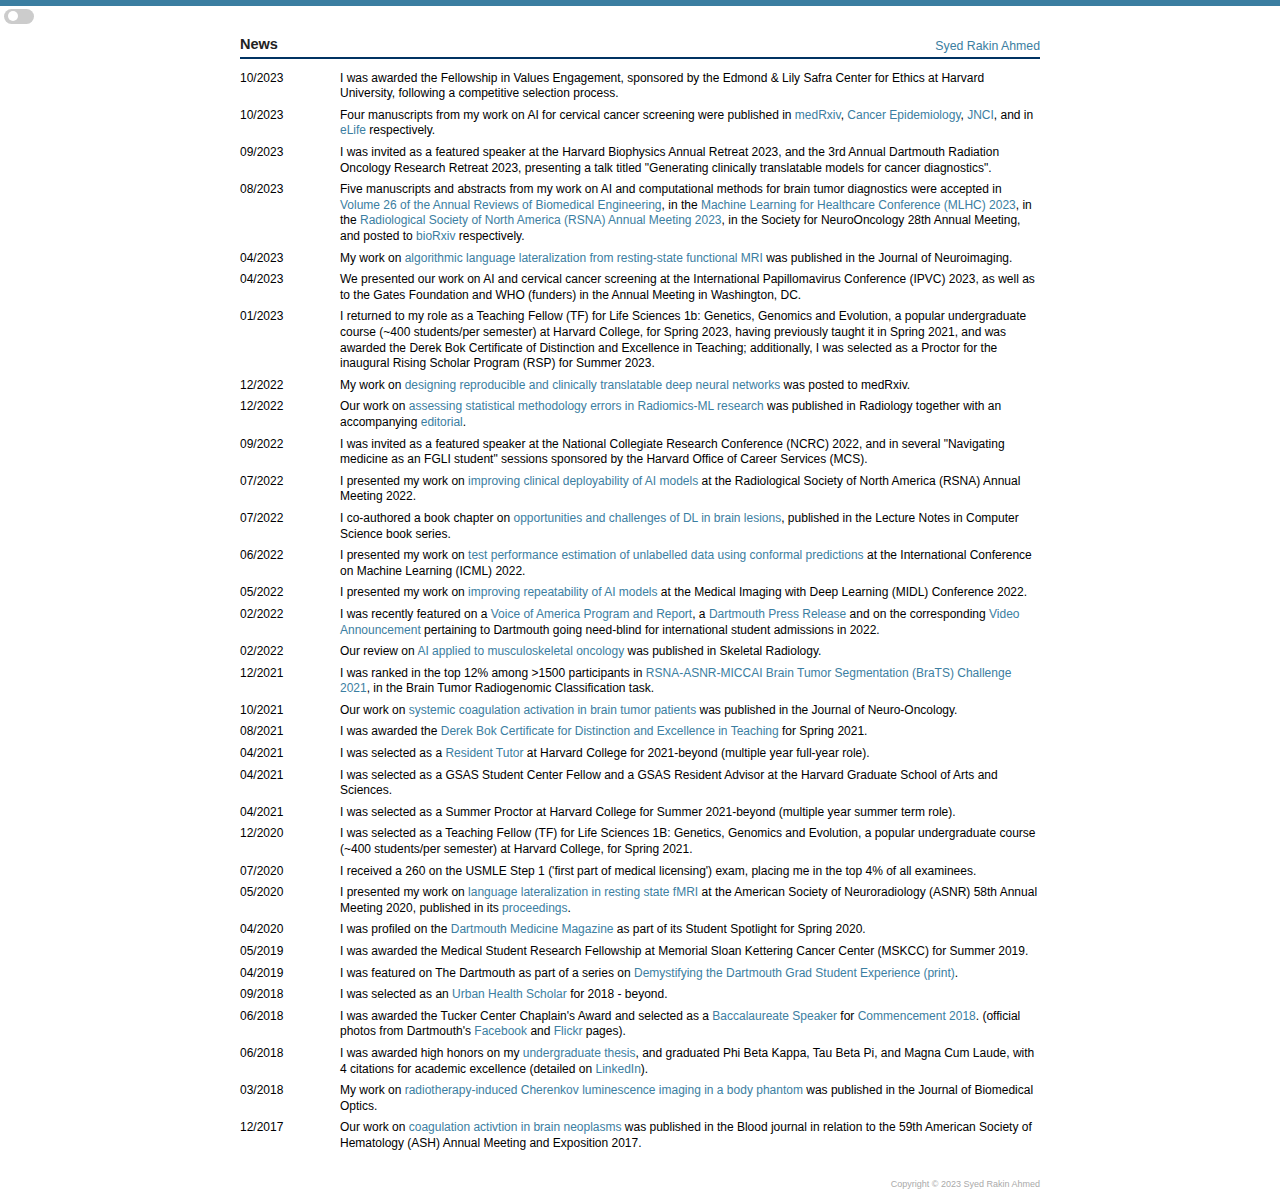
==== docs/news.html @ 11135e50 "10-26-2023 update" ====
<!DOCTYPE html>
<html lang="en">
<head>
    <title>Syed Rakin Ahmed</title>
    <meta charset="UTF-8">
    <meta name="description" content="Syed Rakin Ahmed's academic website. Topics of interest include AI robustness, AI clinical translation, AI in oncology, Cancer Genomics and Radiogenomics, Genome Editing, Biomedical Imaging.">
    <meta name="author" content="Syed Rakin Ahmed">
    <meta name="viewport" content="width=device-width, initial-scale=1.0">
    <link rel="stylesheet" type="text/css" href="reset.css">
    <link rel="stylesheet" type="text/css" href="main.css">
    <link rel="stylesheet" type="text/css" href="light.css" id="theme-link">
    <link rel="shortcut icon" type="image/png" href="./images/favicon.png" />
    <script src="scroller.js"></script> 
    <script data-goatcounter="https://rknahmed0.goatcounter.com/count" async src="//gc.zgo.at/count.js"></script>
</head>

<body>
<header><div id="scroller"></div>
<label class="switch-mode">
    <input type="checkbox" id="mode">
    <span class="slider round"></span>
</label>
<script src="mode.js"></script>
</header>
<div class="content">
<div class="section">
<h1>News <small style="font-weight: 300; float: right; padding-top: 0.23em"><a href="./index.html">Syed Rakin Ahmed</a></small></h1>
<div class="hbar"></div>
<div id="news">
<div class="news-item">
<div class="news-left">10/2023</div>
<div class="news-right">I was awarded the Fellowship in Values Engagement, sponsored by the Edmond & Lily Safra Center for Ethics at Harvard University, following a competitive selection process.</div>
</div>
<div class="news-item">
<div class="news-left">10/2023</div>
<div class="news-right">Four manuscripts from my work on AI for cervical cancer screening were published in <a href="https://doi.org/10.1101/2023.09.26.23295263">medRxiv</a>, <a href="https://doi.org/10.1016/j.canep.2023.102369">Cancer Epidemiology</a>, <a href="https://doi.org/10.1093/jnci/djad202">JNCI</a>, and in <a href="https://doi.org/10.1101/2023.08.30.23294826">eLife</a> respectively.</div>
</div>
<div class="news-item">
<div class="news-left">09/2023</div>
<div class="news-right">I was invited as a featured speaker at the Harvard Biophysics Annual Retreat 2023, and the 3rd Annual Dartmouth Radiation Oncology Research Retreat 2023, presenting a talk titled "Generating clinically translatable models for cancer diagnostics".</div>
</div>
<div class="news-item">
<div class="news-left">08/2023</div>
<div class="news-right">Five manuscripts and abstracts from my work on AI and computational methods for brain tumor diagnostics were accepted in <a href="https://doi.org/10.48550/arXiv.2308.14925">Volume 26 of the Annual Reviews of Biomedical Engineering</a>, in the <a href="https://www.mlforhc.org/2023-accepted-papers#:~:text=Imaging%0AJay%20Patel%2C-,Syed%20Rakin%20Ahmed,-%2C%20Ken%20Chang%2C%20Praveer">Machine Learning for Healthcare Conference (MLHC) 2023</a>, in the <a href="https://www.abstractsonline.com/notify/NotifySummary.asp?Action=Iconfirmmyparticipationformyassignedpresentationdateandtime.&MKey=93970717-0e8b-4356-b8e4-056bd6922424&CKey=%7b155038BF-3939-4B1F-B755-C84A94A65898%7d&NKey=4D68C4D2-A36E-4C86-BF42-7343DABEC12D&strFrom=NotifyIntoPost">Radiological Society of North America (RSNA) Annual Meeting 2023</a>, in the Society for NeuroOncology 28th Annual Meeting, and posted to <a href="https://doi.org/10.1101/2023.08.25.554868">bioRxiv</a> respectively.</div>
</div>
<div class="news-item">
<div class="news-left">04/2023</div>
<div class="news-right">My work on <a href="https://doi.org/10.1111/jon.13105">algorithmic language lateralization from resting-state functional MRI</a> was published in the Journal of Neuroimaging.</div>
</div>
<div class="news-item">
<div class="news-left">04/2023</div>
<div class="news-right">We presented our work on AI and cervical cancer screening at the International Papillomavirus Conference (IPVC) 2023, as well as to the Gates Foundation and WHO (funders) in the Annual Meeting in Washington, DC.</div>
</div>
<div class="news-item">
<div class="news-left">01/2023</div>
<div class="news-right">I returned to my role as a Teaching Fellow (TF) for Life Sciences 1b: Genetics, Genomics and Evolution, a popular undergraduate course (~400 students/per semester) at Harvard College, for Spring 2023, having previously taught it in Spring 2021, and was awarded the Derek Bok Certificate of Distinction and Excellence in Teaching; additionally, I was selected as a Proctor for the inaugural Rising Scholar Program (RSP) for Summer 2023.</div>
</div>
<div class="news-item">
<div class="news-left">12/2022</div>
<div class="news-right">My work on <a href="https://doi.org/10.1101/2022.12.17.22282984">designing reproducible and clinically translatable deep neural networks</a> was posted to medRxiv.</div>
</div>
<div class="news-item">
<div class="news-left">12/2022</div>
<div class="news-right">Our work on <a href="https://doi.org/10.1148/radiol.220715">assessing statistical methodology errors in Radiomics-ML research</a> was published in Radiology together with an accompanying <a href="https://doi.org/10.1148/radiol.223007">editorial</a>.</div>
</div>
<div class="news-item">
<div class="news-left">09/2022</div>
<div class="news-right">I was invited as a featured speaker at the National Collegiate Research Conference (NCRC) 2022, and in several "Navigating medicine as an FGLI student" sessions sponsored by the Harvard Office of Career Services (MCS).</div>
</div>
<div class="news-item">
<div class="news-left">07/2022</div>
<div class="news-right">I presented my work on <a href="https://www.rsna.org/-/media/Files/RSNA/Annual-meeting/Future-and-past-meetings/RSNA2022_Meeting_Program.ashx">improving clinical deployability of AI models</a> at the Radiological Society of North America (RSNA) Annual Meeting 2022.</div>
</div>
<div class="news-item">
<div class="news-left">07/2022</div>
<div class="news-right">I co-authored a book chapter on <a href="https://link.springer.com/chapter/10.1007/978-3-031-08999-2_2">opportunities and challenges of DL in brain lesions</a>, published in the Lecture Notes in Computer Science book series.</div>
</div>
<div class="news-item">
<div class="news-left">06/2022</div>
<div class="news-right">I presented my work on <a href="https://arxiv.org/abs/2207.05796">test performance estimation of unlabelled data using conformal predictions </a> at the International Conference on Machine Learning (ICML) 2022.</div>
</div>
<div class="news-item">
<div class="news-left">05/2022</div>
<div class="news-right">I presented my work on <a href="https://2022.midl.io/papers/f_s_6">improving repeatability of AI models</a> at the Medical Imaging with Deep Learning (MIDL) Conference 2022.</div>
</div>
<div class="news-item">
<div class="news-left">02/2022</div>
<div class="news-right">I was recently featured on a <a href="https://learningenglish.voanews.com/a/dartmouth-to-admit-international-students-without-considering-ability-to-pay-/6405108.html">Voice of America Program and Report</a>, a <a href="https://home.dartmouth.edu/news/2022/01/dartmouth-adopts-need-blind-international-admissions">Dartmouth Press Release</a> and on the corresponding <a href="https://youtu.be/VLV_LlrPOuI?t=290">Video Announcement</a> pertaining to Dartmouth going need-blind for international student admissions in 2022.</div>
</div>
<div class="news-item">
<div class="news-left">02/2022</div>
<div class="news-right">Our review on <a href="https://doi.org/10.1007/s00256-021-03820-w">AI applied to musculoskeletal oncology</a> was published in Skeletal Radiology.</div>
</div>
<div class="news-item">
<div class="news-left">12/2021</div>
<div class="news-right">I was ranked in the top 12% among >1500 participants in <a href="https://www.kaggle.com/competitions/rsna-miccai-brain-tumor-radiogenomic-classification/overview">RSNA-ASNR-MICCAI Brain Tumor Segmentation (BraTS) Challenge 2021</a>, in the Brain Tumor Radiogenomic Classification task.</div>
</div>
<div class="news-item">
<div class="news-left">10/2021</div>
<div class="news-right">Our work on <a href="https://doi.org/10.1007/s11060-021-03865-w">systemic coagulation activation in brain tumor patients</a> was published in the Journal of Neuro-Oncology.</div>
</div>
<div class="news-item">
<div class="news-left">08/2021</div>
<div class="news-right">I was awarded the <a href="https://drive.google.com/file/d/1gwwBk4yJChRx5wZemF8l9PxQpntHdXCn/view?usp=sharing">Derek Bok Certificate for Distinction and Excellence in Teaching</a> for Spring 2021.</div>
</div>
<div class="news-item">
<div class="news-left">04/2021</div>
<div class="news-right">I was selected as a <a href="https://cabot.harvard.edu/people/syed-rakin-ahmed">Resident Tutor</a> at Harvard College for 2021-beyond (multiple year full-year role).</div>
</div>
<div class="news-item">
<div class="news-left">04/2021</div>
<div class="news-right">I was selected as a GSAS Student Center Fellow and a GSAS Resident Advisor at the Harvard Graduate School of Arts and Sciences.</div>
</div>
<div class="news-item">
<div class="news-left">04/2021</div>
<div class="news-right">I was selected as a Summer Proctor at Harvard College for Summer 2021-beyond (multiple year summer term role).</div>
</div>
<div class="news-item">
<div class="news-left">12/2020</div>
<div class="news-right">I was selected as a Teaching Fellow (TF) for Life Sciences 1B: Genetics, Genomics and Evolution, a popular undergraduate course (~400 students/per semester) at Harvard College, for Spring 2021.</div>
</div>
<div class="news-item">
<div class="news-left">07/2020</div>
<div class="news-right">I received a 260 on the USMLE Step 1 ('first part of medical licensing') exam, placing me in the top 4% of all examinees.</div>
</div>
<div class="news-item">
<div class="news-left">05/2020</div>
<div class="news-right">I presented my work on <a href="https://doi.org/10.26226/morressier.5e5e70e235f8e2df5e55a492">language lateralization in resting state fMRI</a> at the American Society of Neuroradiology (ASNR) 58th Annual Meeting 2020, published in its <a href="https://www.asnr.org/wp-content/uploads/2021/07/ASNR20-Proceedings.pdf">proceedings</a>.</div>
</div>
<div class="news-item">
<div class="news-left">04/2020</div>
<div class="news-right">I was profiled on the <a href="https://dartmed.dartmouth.edu/spring20/html/profiles_student_spotlight_ahmed/">Dartmouth Medicine Magazine</a> as part of its Student Spotlight for Spring 2020.</div>
</div>
<div class="news-item">
<div class="news-left">05/2019</div>
<div class="news-right">I was awarded the Medical Student Research Fellowship at Memorial Sloan Kettering Cancer Center (MSKCC) for Summer 2019.</div>
</div>
<div class="news-item">
<div class="news-left">04/2019</div>
<div class="news-right">I was featured on <i>The Dartmouth</i> as part of a series on <a href="https://www.thedartmouth.com/article/2019/04/kim-demystifying-the-dartmouth-grad-student-experience">Demystifying the Dartmouth Grad Student Experience</a> <a href="https://issuu.com/thednewspaper/docs/the_dartmouth_04_24_2019/6">(print)</a>.</div>
</div>
<div class="news-item">
<div class="news-left">09/2018</div>
<div class="news-right">I was selected as an <a href="https://geiselmed.dartmouth.edu/dice/meet-the-uhs-scholars/#2022">Urban Health Scholar</a> for 2018 - beyond.</div>
</div>
<div class="news-item">
<div class="news-left">06/2018</div>
<div class="news-right">I was awarded the Tucker Center Chaplain's Award and selected as a <a href="https://youtu.be/3VV-LYKeQTQ?t=1387">Baccalaureate Speaker</a> for <a href="https://www.facebook.com/photo/?fbid=10156223691981125&set=a.10156223672516125">Commencement 2018</a>. (official photos from Dartmouth's <a href="https://www.facebook.com/media/set/?set=a.10156223672516125&type=3">Facebook</a> and <a href="https://www.flickr.com/photos/dartmouthflickr/27909081767/in/photostream/">Flickr</a> pages).</div>
</div>
<div class="news-item">
<div class="news-left">06/2018</div>
<div class="news-right">I was awarded high honors on my <a href="https://search.library.dartmouth.edu/permalink/01DCL_INST/16rgcn8/alma991028921209705706">undergraduate thesis</a>, and graduated Phi Beta Kappa, Tau Beta Pi, and Magna Cum Laude, with 4 citations for academic excellence (detailed on <a href="https://www.linkedin.com/in/syed-rakin-ahmed/">LinkedIn</a>).</div>
</div>
<div class="news-item">
<div class="news-left">03/2018</div>
<div class="news-right">My work on <a href="https://doi.org/10.1117/1.JBO.23.3.030504">radiotherapy-induced Cherenkov luminescence imaging in a body phantom</a> was published in the Journal of Biomedical Optics.</div>
</div>
<div class="news-item">
<div class="news-left">12/2017</div>
<div class="news-right">Our work on <a href="http://www.bloodjournal.org/content/130/Suppl_1/3704">coagulation activtion in brain neoplasms</a> was published in the Blood journal in relation to the 59th American Society of Hematology (ASH) Annual Meeting and Exposition 2017.</div>
</div>
</div>
</div>
</div>

<footer>
<p>Copyright &copy; 2023 Syed Rakin Ahmed</p>
</footer>
</body>
</html>
---- docs/main.css ----
@charset "UTF-8";

body {
    font: 14.5px/1.5 Helvetica, Arial, sans-serif;
    line-height: 1.3;
    min-height: 100vh;
    text-size-adjust: none;
    -webkit-text-size-adjust: none;
    -moz-text-size-adjust: none;
    -ms-text-size-adjust: none;
}

.content {
    min-height: calc(100vh - 4em);
    margin-left: auto;
    margin-right: auto;
    max-width: 800px;
    width: 90%;
}

header {
    margin-left: auto;
    margin-right: auto;
    position: sticky;
    top: 0;
    height: 0.4em;
}

#scroller {
    height: 0.4em;
    width: 0%;
    position: absolute;
    left: 0;
}

footer {
    margin-left: auto;
    margin-right: auto;
    max-width: 800px;
    width: 90%;
    font-size: xx-small;
    text-align: right;
    padding-top: 2em;
    padding-bottom: 1em;
    color: #AAAAAA;
}

footer a {
    color: #AAAAAA;
    font-weight: 700;
}

h1,
h2,
h3 {
    font-weight: 700;
    font-family: "Helvetica Neue", Helvetica, Arial, sans-serif;
    font-size: larger;
}

h1 {
    padding-top: 2em;
}

h3 {
    font-weight: 500;
    font-size: medium;
    display: inline-block;
    padding-top: 1em;
}

p {
    padding-top: 1em;
}

small {
    font-size: 85%;
}

a {
    text-decoration: none;
}

b {
    font-weight: 900;
}

.title h1 {
    font-weight:900;;
    font-size: xx-large;
    text-align: center;
    margin-bottom: 0.5em;
}

.subtitle h2 {
    font-weight:400;;
    font-size: large;
    text-align: center;
    margin-bottom: 1em;
}

.subtitle p {
    padding-top: 0.1em;
}

.hbar {
    margin-left: auto;
    margin-right: auto;
    border-bottom: solid;
    border-bottom-width: 2px;
    padding-top: 0.25em;
}

.section {
    font-size: smaller;
}

/* Start Profile */
.headshot {
    padding-top: 1.25em;
    padding-right: 1em;
    padding-bottom: 0em;
    width: 36%;
    max-width: 235px;
    float: left;
}

.profile {
    margin: 0em 0em 0em 0em;
    text-align: justify;
}

/* End Profile */

/* Start News and Pubs */
.paper {
    padding-top: 1em;
}

.paper-flex {
    display: flex;
}

#news {
    padding-top: 0.5em;
}

.news-item {
    font-size: 12px;
    display: flex;
    padding-top: 0.5em;
}

.paper-conference, .news-left {
    float: left;
    width: 10%;
    text-decoration: none;
}

.paper-conference {
    align-items: center;
}

.news-right {
    float: center;
    padding-left: 20px;
    width: calc(90% - 20px);
}

.paper-details {
    float: center;
    padding-left: 20px;
    padding-right: 20px;
    width: calc(90% - (75px + 20px + 20px));
}

.paper-icons {
    float: right;
    width: 100px;
    align-items: center;
    display: flex;
}

.paper-icon, .paper-icon-dark {
    width: 20px;
    padding-left: 5px;
}

.paper-title {
    font-style: italic;
}

/* End News and Pubs */

/* Extra stuff for pubs */
.paper-flex:before,
.paper-flex:after,
.paper-flex:after {
  clear: both;
}

.smallscreen {
    display: none;
}
.bigscreen {
    display: revert;
}

/* Special Stuff For Small Screens */
@media screen and (max-width: 815px) {
    .bigscreen {
        display: none;
    }
    .smallscreen {
        display: revert;
    }

    .paper {
        display: list-item;
        list-style-type: circle;
        margin-left: 1em;
        width: calc(100% - 1em);
    }

    .paper-icon, .paper-icon-dark {
        display: None;
    }
    
    .paper-flex {
        flex-flow: wrap;
    }

    .paper-conference {
        float: none;
        width: fit-content;
        padding-right: 0.5em;
        font-size: smaller;
    }

    .paper-details {
        float: none;
        width: 100%;
        padding: 0px;
    }

    .paper-icons {
        font-size: smaller;
        float: none;
        width: fit-content;
        display: unset;
    }

    .paper-conference { order: 1; }
    .paper-icons { order: 2;  }
    .paper-details { order: 3; }
    
    a:after {
        content: attr(alt);
    }

    .slider { 
        opacity: 0;
        width: 0;
        height: 0;
    }
}

/* Mode switch */
input { 
    opacity: 0;
    width: 0;
    height: 0;
}

.slider {
    position: absolute;
    top: 0.6em;
    left: 4px;
    background-color: #ccc;
    -webkit-transition: .4s;
    transition: .4s;
    width: 30px;
    height: 15px;
}

.slider:before {
    position: absolute;
    content: "";
    height: 10px;
    width: 10px;
    left: 4px;
    bottom: 3px;
    background-color: white;
    -webkit-transition: .4s;
    transition: .4s;
}

input:checked + .slider {
    background-color: dimgray;
}

input:focus + .slider {
    box-shadow: 0 0 1px dimgray;
}

input:checked + .slider:before {
    -webkit-transform: translateX(12px);
    -ms-transform: translateX(12px);
    transform: translateX(12px);
}

/* Rounded sliders */
.slider.round {
    border-radius: 15px;
}

.slider.round:before {
    border-radius: 50%;
}
---- docs/light.css ----
header {
    background-color: #3B7EA1;
}

#scroller {
    background-color: #00A598;
}

body {
    background-color: #ffffff;
    color: black;
}

.paper-icon-dark {
    display: None;
}

h1,
h2,
h3 {
    color: #222;
}

a {
    color: #3B7EA1;
}

a:hover {
    color: #00A598;
}

.hbar {
    color: #003362;
}

h3 {
    border-bottom: 1px #003362 dashed;
}
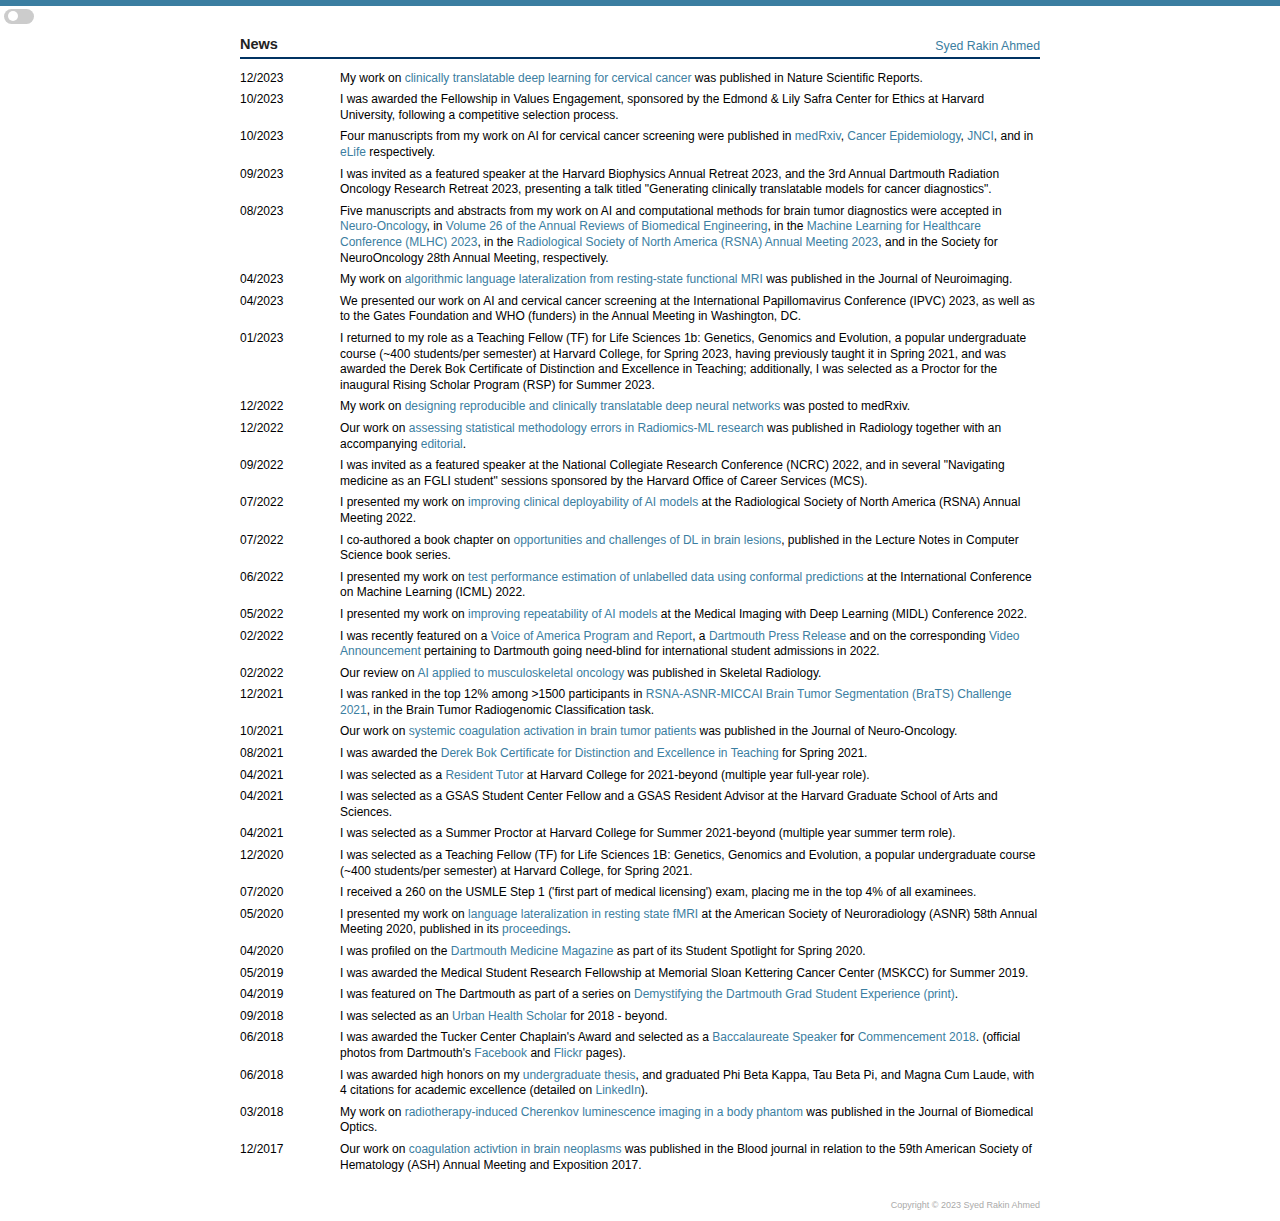
==== commit cc033234: "12-14-2023 update" ====
--- a/docs/news.html
+++ b/docs/news.html
@@ -28,6 +28,10 @@
 <div class="hbar"></div>
 <div id="news">
 <div class="news-item">
+<div class="news-left">12/2023</div>
+<div class="news-right">My work on <a href="https://doi.org/10.1038/s41598-023-48721-1">clinically translatable deep learning for cervical cancer</a> was published in Nature Scientific Reports.</div>
+</div>
+<div class="news-item">
 <div class="news-left">10/2023</div>
 <div class="news-right">I was awarded the Fellowship in Values Engagement, sponsored by the Edmond & Lily Safra Center for Ethics at Harvard University, following a competitive selection process.</div>
 </div>
@@ -41,7 +45,7 @@
 </div>
 <div class="news-item">
 <div class="news-left">08/2023</div>
-<div class="news-right">Five manuscripts and abstracts from my work on AI and computational methods for brain tumor diagnostics were accepted in <a href="https://doi.org/10.48550/arXiv.2308.14925">Volume 26 of the Annual Reviews of Biomedical Engineering</a>, in the <a href="https://www.mlforhc.org/2023-accepted-papers#:~:text=Imaging%0AJay%20Patel%2C-,Syed%20Rakin%20Ahmed,-%2C%20Ken%20Chang%2C%20Praveer">Machine Learning for Healthcare Conference (MLHC) 2023</a>, in the <a href="https://www.abstractsonline.com/notify/NotifySummary.asp?Action=Iconfirmmyparticipationformyassignedpresentationdateandtime.&MKey=93970717-0e8b-4356-b8e4-056bd6922424&CKey=%7b155038BF-3939-4B1F-B755-C84A94A65898%7d&NKey=4D68C4D2-A36E-4C86-BF42-7343DABEC12D&strFrom=NotifyIntoPost">Radiological Society of North America (RSNA) Annual Meeting 2023</a>, in the Society for NeuroOncology 28th Annual Meeting, and posted to <a href="https://doi.org/10.1101/2023.08.25.554868">bioRxiv</a> respectively.</div>
+<div class="news-right">Five manuscripts and abstracts from my work on AI and computational methods for brain tumor diagnostics were accepted in <a href="https://doi.org/10.1093/neuonc/noad236">Neuro-Oncology</a>, in <a href="https://doi.org/10.48550/arXiv.2308.14925">Volume 26 of the Annual Reviews of Biomedical Engineering</a>, in the <a href="https://www.mlforhc.org/2023-accepted-papers#:~:text=Imaging%0AJay%20Patel%2C-,Syed%20Rakin%20Ahmed,-%2C%20Ken%20Chang%2C%20Praveer">Machine Learning for Healthcare Conference (MLHC) 2023</a>, in the <a href="https://www.abstractsonline.com/notify/NotifySummary.asp?Action=Iconfirmmyparticipationformyassignedpresentationdateandtime.&MKey=93970717-0e8b-4356-b8e4-056bd6922424&CKey=%7b155038BF-3939-4B1F-B755-C84A94A65898%7d&NKey=4D68C4D2-A36E-4C86-BF42-7343DABEC12D&strFrom=NotifyIntoPost">Radiological Society of North America (RSNA) Annual Meeting 2023</a>, and in the Society for NeuroOncology 28th Annual Meeting, respectively.</div>
 </div>
 <div class="news-item">
 <div class="news-left">04/2023</div>
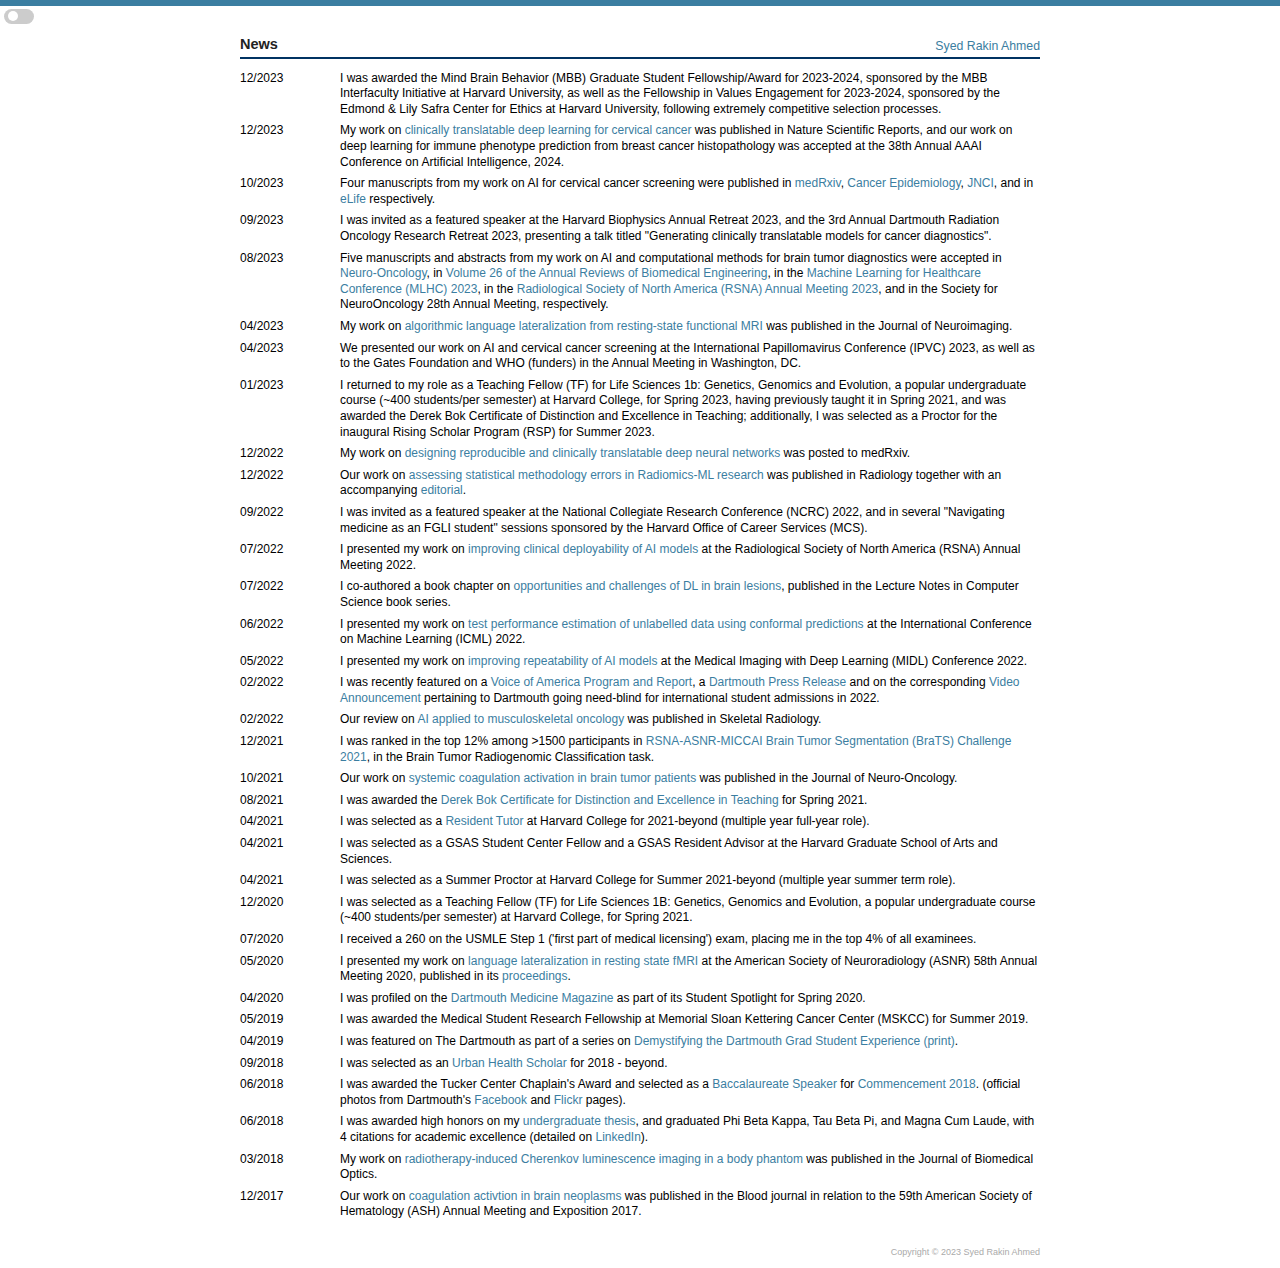
==== commit 9e8ccc8d: "01-01-2024 update" ====
--- a/docs/news.html
+++ b/docs/news.html
@@ -29,11 +29,11 @@
 <div id="news">
 <div class="news-item">
 <div class="news-left">12/2023</div>
-<div class="news-right">My work on <a href="https://doi.org/10.1038/s41598-023-48721-1">clinically translatable deep learning for cervical cancer</a> was published in Nature Scientific Reports.</div>
+<div class="news-right">I was awarded the Mind Brain Behavior (MBB) Graduate Student Fellowship/Award for 2023-2024, sponsored by the MBB Interfaculty Initiative at Harvard University, as well as the Fellowship in Values Engagement for 2023-2024, sponsored by the Edmond & Lily Safra Center for Ethics at Harvard University, following extremely competitive selection processes.</div>
 </div>
 <div class="news-item">
-<div class="news-left">10/2023</div>
-<div class="news-right">I was awarded the Fellowship in Values Engagement, sponsored by the Edmond & Lily Safra Center for Ethics at Harvard University, following a competitive selection process.</div>
+<div class="news-left">12/2023</div>
+<div class="news-right">My work on <a href="https://doi.org/10.1038/s41598-023-48721-1">clinically translatable deep learning for cervical cancer</a> was published in Nature Scientific Reports, and our work on deep learning for immune phenotype prediction from breast cancer histopathology was accepted at the 38th Annual AAAI Conference on Artificial Intelligence, 2024.</div>
 </div>
 <div class="news-item">
 <div class="news-left">10/2023</div>
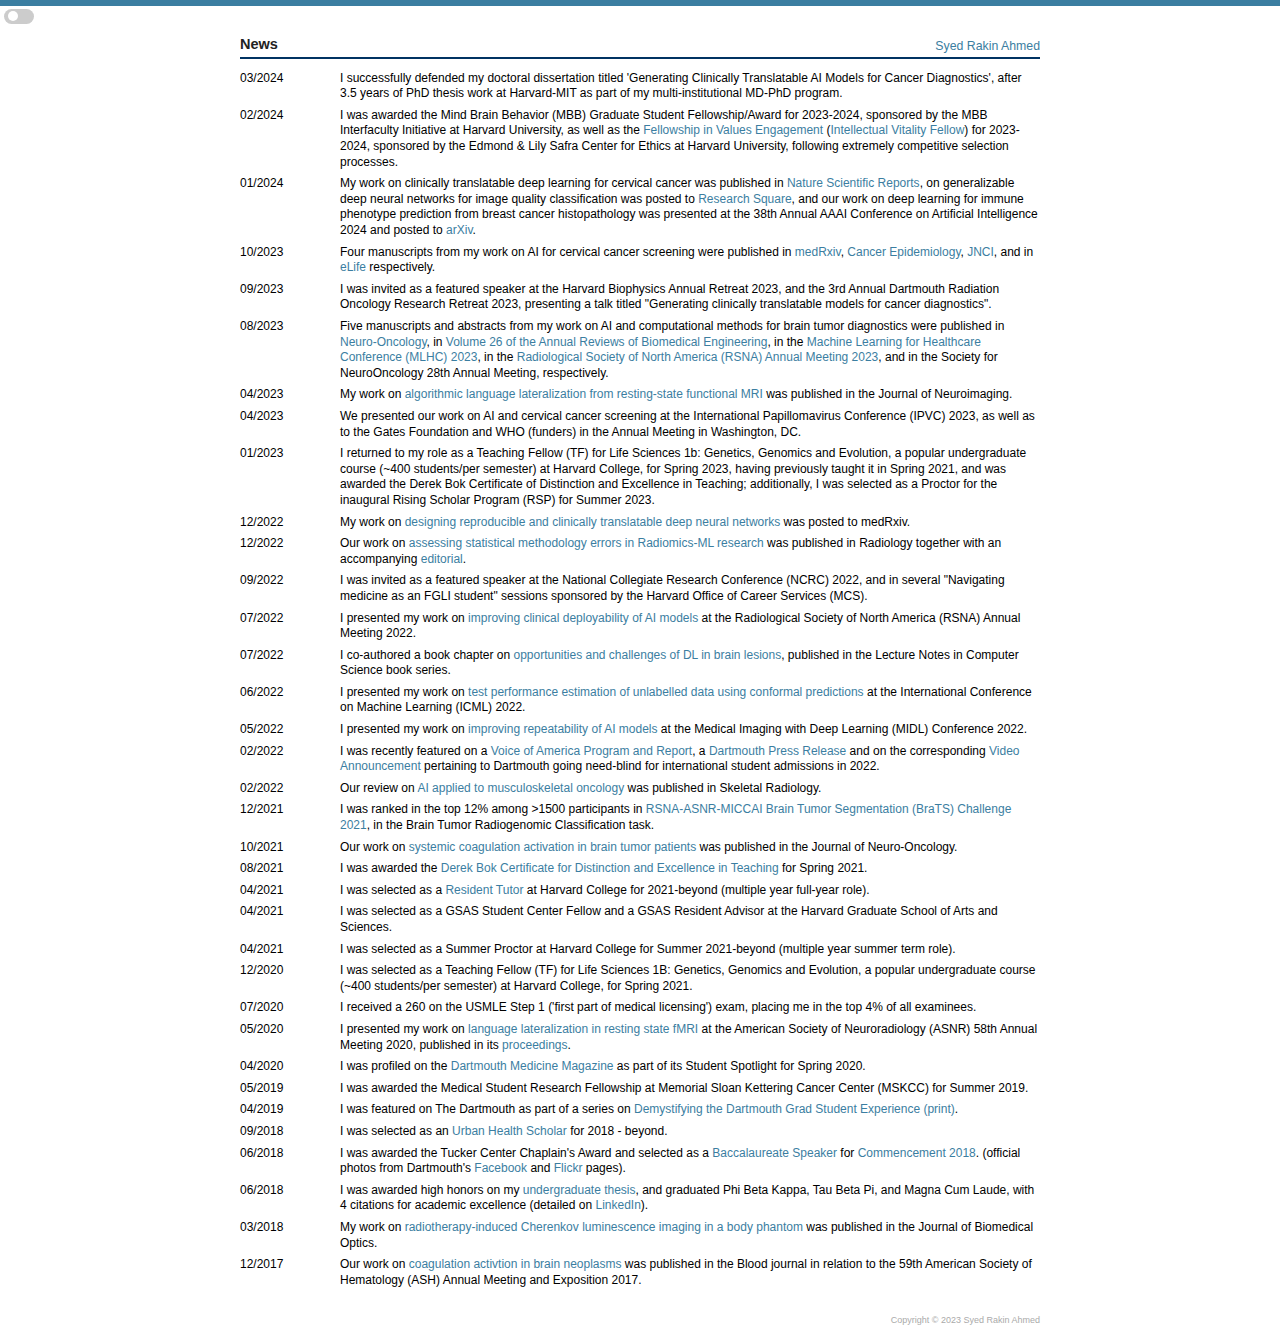
==== commit 9da6214e: "05-05-2024 update" ====
--- a/docs/news.html
+++ b/docs/news.html
@@ -28,12 +28,16 @@
 <div class="hbar"></div>
 <div id="news">
 <div class="news-item">
-<div class="news-left">12/2023</div>
-<div class="news-right">I was awarded the Mind Brain Behavior (MBB) Graduate Student Fellowship/Award for 2023-2024, sponsored by the MBB Interfaculty Initiative at Harvard University, as well as the Fellowship in Values Engagement for 2023-2024, sponsored by the Edmond & Lily Safra Center for Ethics at Harvard University, following extremely competitive selection processes.</div>
+<div class="news-left">03/2024</div>
+<div class="news-right">I successfully defended my doctoral dissertation titled 'Generating Clinically Translatable AI Models for Cancer Diagnostics', after 3.5 years of PhD thesis work at Harvard-MIT as part of my multi-institutional MD-PhD program.</div>
 </div>
 <div class="news-item">
-<div class="news-left">12/2023</div>
-<div class="news-right">My work on <a href="https://doi.org/10.1038/s41598-023-48721-1">clinically translatable deep learning for cervical cancer</a> was published in Nature Scientific Reports, and our work on deep learning for immune phenotype prediction from breast cancer histopathology was accepted at the 38th Annual AAAI Conference on Artificial Intelligence, 2024.</div>
+<div class="news-left">02/2024</div>
+<div class="news-right">I was awarded the Mind Brain Behavior (MBB) Graduate Student Fellowship/Award for 2023-2024, sponsored by the MBB Interfaculty Initiative at Harvard University, as well as the <a href="https://ethics.harvard.edu/people/syed-rakin-ahmed">Fellowship in Values Engagement</a> (<a href="https://intellectualvitality.college.harvard.edu/directory/syed-rakin-ahmed/">Intellectual Vitality Fellow</a>) for 2023-2024, sponsored by the Edmond & Lily Safra Center for Ethics at Harvard University, following extremely competitive selection processes.</div>
+</div>
+<div class="news-item">
+<div class="news-left">01/2024</div>
+<div class="news-right">My work on clinically translatable deep learning for cervical cancer was published in <a href="https://doi.org/10.1038/s41598-023-48721-1">Nature Scientific Reports</a>, on generalizable deep neural networks for image quality classification was posted to <a href="https://doi.org/10.21203/rs.3.rs-3845696/v1">Research Square</a>, and our work on deep learning for immune phenotype prediction from breast cancer histopathology was presented at the 38th Annual AAAI Conference on Artificial Intelligence 2024 and posted to <a href="https://doi.org/10.48550/arXiv.2404.16397">arXiv</a>.</div>
 </div>
 <div class="news-item">
 <div class="news-left">10/2023</div>
@@ -45,7 +49,7 @@
 </div>
 <div class="news-item">
 <div class="news-left">08/2023</div>
-<div class="news-right">Five manuscripts and abstracts from my work on AI and computational methods for brain tumor diagnostics were accepted in <a href="https://doi.org/10.1093/neuonc/noad236">Neuro-Oncology</a>, in <a href="https://doi.org/10.48550/arXiv.2308.14925">Volume 26 of the Annual Reviews of Biomedical Engineering</a>, in the <a href="https://www.mlforhc.org/2023-accepted-papers#:~:text=Imaging%0AJay%20Patel%2C-,Syed%20Rakin%20Ahmed,-%2C%20Ken%20Chang%2C%20Praveer">Machine Learning for Healthcare Conference (MLHC) 2023</a>, in the <a href="https://www.abstractsonline.com/notify/NotifySummary.asp?Action=Iconfirmmyparticipationformyassignedpresentationdateandtime.&MKey=93970717-0e8b-4356-b8e4-056bd6922424&CKey=%7b155038BF-3939-4B1F-B755-C84A94A65898%7d&NKey=4D68C4D2-A36E-4C86-BF42-7343DABEC12D&strFrom=NotifyIntoPost">Radiological Society of North America (RSNA) Annual Meeting 2023</a>, and in the Society for NeuroOncology 28th Annual Meeting, respectively.</div>
+<div class="news-right">Five manuscripts and abstracts from my work on AI and computational methods for brain tumor diagnostics were published in <a href="https://doi.org/10.1093/neuonc/noad236">Neuro-Oncology</a>, in <a href="https://doi.org/10.1146/annurev-bioeng-081623-025834">Volume 26 of the Annual Reviews of Biomedical Engineering</a>, in the <a href="https://www.mlforhc.org/2023-accepted-papers#:~:text=Imaging%0AJay%20Patel%2C-,Syed%20Rakin%20Ahmed,-%2C%20Ken%20Chang%2C%20Praveer">Machine Learning for Healthcare Conference (MLHC) 2023</a>, in the <a href="https://www.abstractsonline.com/notify/NotifySummary.asp?Action=Iconfirmmyparticipationformyassignedpresentationdateandtime.&MKey=93970717-0e8b-4356-b8e4-056bd6922424&CKey=%7b155038BF-3939-4B1F-B755-C84A94A65898%7d&NKey=4D68C4D2-A36E-4C86-BF42-7343DABEC12D&strFrom=NotifyIntoPost">Radiological Society of North America (RSNA) Annual Meeting 2023</a>, and in the Society for NeuroOncology 28th Annual Meeting, respectively.</div>
 </div>
 <div class="news-item">
 <div class="news-left">04/2023</div>
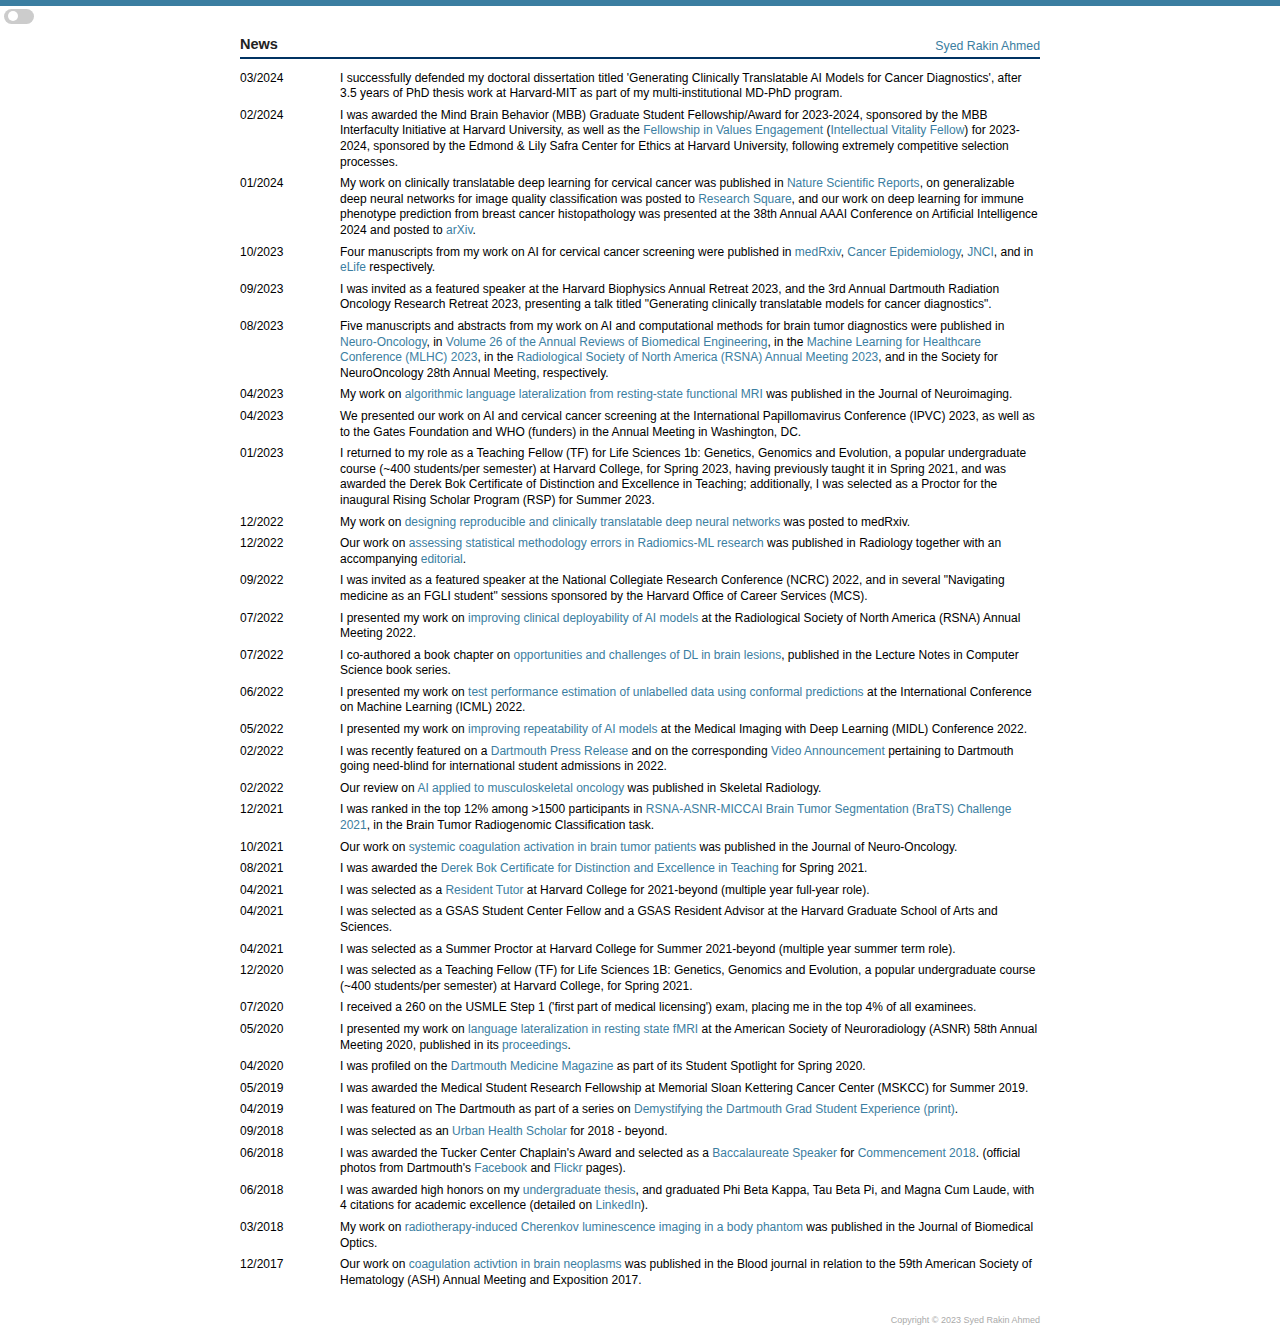
==== commit 85c3e5eb: "05-07-2024 update" ====
--- a/docs/news.html
+++ b/docs/news.html
@@ -93,7 +93,7 @@
 </div>
 <div class="news-item">
 <div class="news-left">02/2022</div>
-<div class="news-right">I was recently featured on a <a href="https://learningenglish.voanews.com/a/dartmouth-to-admit-international-students-without-considering-ability-to-pay-/6405108.html">Voice of America Program and Report</a>, a <a href="https://home.dartmouth.edu/news/2022/01/dartmouth-adopts-need-blind-international-admissions">Dartmouth Press Release</a> and on the corresponding <a href="https://youtu.be/VLV_LlrPOuI?t=290">Video Announcement</a> pertaining to Dartmouth going need-blind for international student admissions in 2022.</div>
+<div class="news-right">I was recently featured on a <a href="https://home.dartmouth.edu/news/2022/01/dartmouth-adopts-need-blind-international-admissions">Dartmouth Press Release</a> and on the corresponding <a href="https://youtu.be/VLV_LlrPOuI?t=290">Video Announcement</a> pertaining to Dartmouth going need-blind for international student admissions in 2022.</div>
 </div>
 <div class="news-item">
 <div class="news-left">02/2022</div>
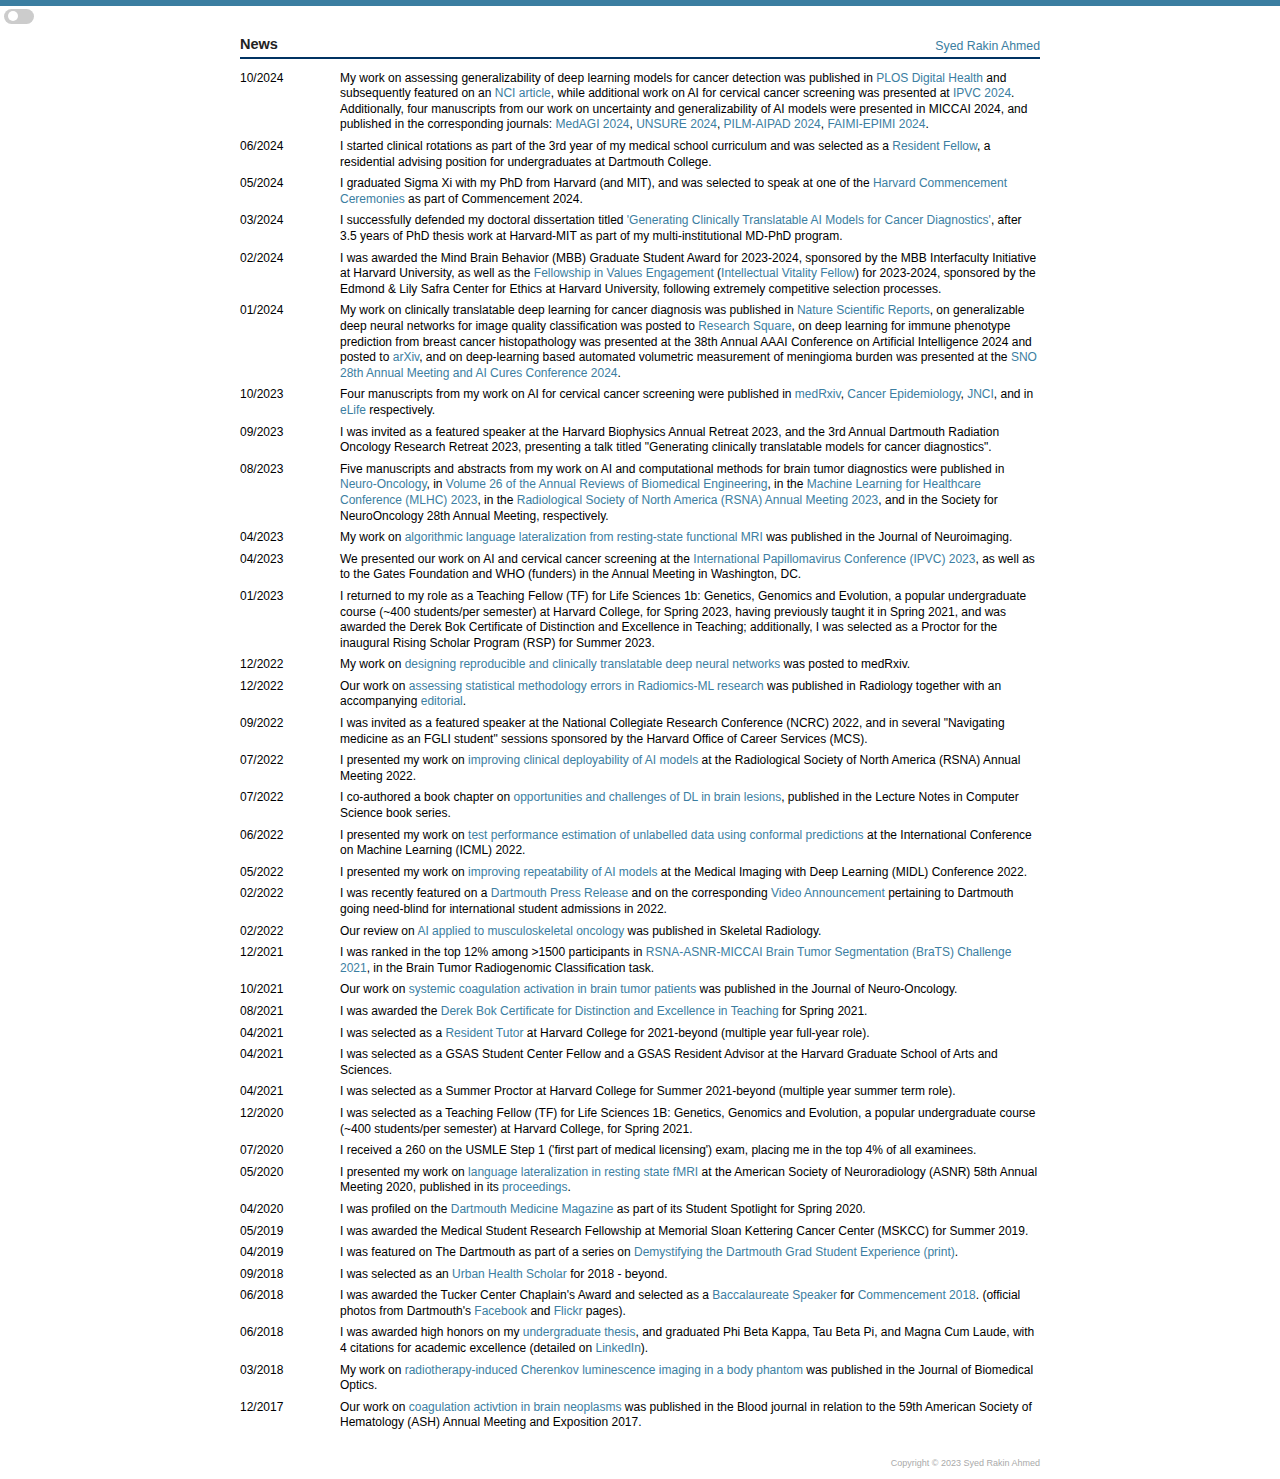
==== commit 21715278: "01-23-2025 update" ====
--- a/docs/news.html
+++ b/docs/news.html
@@ -28,16 +28,28 @@
 <div class="hbar"></div>
 <div id="news">
 <div class="news-item">
+<div class="news-left">10/2024</div>
+<div class="news-right">My work on assessing generalizability of deep learning models for cancer detection was published in <a href="https://doi.org/10.1371/journal.pdig.0000364">PLOS Digital Health</a> and subsequently featured on an <a href="https://datascience.cancer.gov/news-events/news/nci-study-tests-performance-ai-based-cervical-cancer-screening">NCI article</a>, while additional work on AI for cervical cancer screening was presented at <a href="https://info.kenes.com/Flip/IPVC24_IPVC 2024 ABSTRACTS E-BOOK/">IPVC 2024</a>. Additionally, four manuscripts from our work on uncertainty and generalizability of AI models were presented in MICCAI 2024, and published in the corresponding journals: <a href="https://link.springer.com/book/10.1007/978-3-031-73471-7">MedAGI 2024</a>, <a href="https://doi.org/10.1007/978-3-031-73158-7_19">UNSURE 2024</a>, <a href="https://doi.org/10.1007/978-3-031-73483-0_6">PILM-AIPAD 2024</a>, <a href="https://doi.org/10.1007/978-3-031-72787-0_13">FAIMI-EPIMI 2024</a>.</div>
+</div>
+<div class="news-item">
+<div class="news-left">06/2024</div>
+<div class="news-right">I started clinical rotations as part of the 3rd year of my medical school curriculum and was selected as a <a href="https://schoolhouse.dartmouth.edu/about">Resident Fellow</a>, a residential advising position for undergraduates at Dartmouth College.</div>
+</div>
+<div class="news-item">
+<div class="news-left">05/2024</div>
+<div class="news-right">I graduated Sigma Xi with my PhD from Harvard (and MIT), and was selected to speak at one of the <a href="https://photos.app.goo.gl/CJn4YuUP62z79kc9A">Harvard Commencement Ceremonies</a> as part of Commencement 2024.</div>
+</div>
+<div class="news-item">
 <div class="news-left">03/2024</div>
-<div class="news-right">I successfully defended my doctoral dissertation titled 'Generating Clinically Translatable AI Models for Cancer Diagnostics', after 3.5 years of PhD thesis work at Harvard-MIT as part of my multi-institutional MD-PhD program.</div>
+<div class="news-right">I successfully defended my doctoral dissertation titled <a href="https://dash.harvard.edu/handle/1/37378697">'Generating Clinically Translatable AI Models for Cancer Diagnostics'</a>, after 3.5 years of PhD thesis work at Harvard-MIT as part of my multi-institutional MD-PhD program.</div>
 </div>
 <div class="news-item">
 <div class="news-left">02/2024</div>
-<div class="news-right">I was awarded the Mind Brain Behavior (MBB) Graduate Student Fellowship/Award for 2023-2024, sponsored by the MBB Interfaculty Initiative at Harvard University, as well as the <a href="https://ethics.harvard.edu/people/syed-rakin-ahmed">Fellowship in Values Engagement</a> (<a href="https://intellectualvitality.college.harvard.edu/directory/syed-rakin-ahmed/">Intellectual Vitality Fellow</a>) for 2023-2024, sponsored by the Edmond & Lily Safra Center for Ethics at Harvard University, following extremely competitive selection processes.</div>
+<div class="news-right">I was awarded the Mind Brain Behavior (MBB) Graduate Student Award for 2023-2024, sponsored by the MBB Interfaculty Initiative at Harvard University, as well as the <a href="https://ethics.harvard.edu/people/syed-rakin-ahmed">Fellowship in Values Engagement</a> (<a href="https://intellectualvitality.college.harvard.edu/directory/syed-rakin-ahmed/">Intellectual Vitality Fellow</a>) for 2023-2024, sponsored by the Edmond & Lily Safra Center for Ethics at Harvard University, following extremely competitive selection processes.</div>
 </div>
 <div class="news-item">
 <div class="news-left">01/2024</div>
-<div class="news-right">My work on clinically translatable deep learning for cervical cancer was published in <a href="https://doi.org/10.1038/s41598-023-48721-1">Nature Scientific Reports</a>, on generalizable deep neural networks for image quality classification was posted to <a href="https://doi.org/10.21203/rs.3.rs-3845696/v1">Research Square</a>, and our work on deep learning for immune phenotype prediction from breast cancer histopathology was presented at the 38th Annual AAAI Conference on Artificial Intelligence 2024 and posted to <a href="https://doi.org/10.48550/arXiv.2404.16397">arXiv</a>.</div>
+<div class="news-right">My work on clinically translatable deep learning for cancer diagnosis was published in <a href="https://doi.org/10.1038/s41598-023-48721-1">Nature Scientific Reports</a>, on generalizable deep neural networks for image quality classification was posted to <a href="https://doi.org/10.21203/rs.3.rs-3845696/v1">Research Square</a>, on deep learning for immune phenotype prediction from breast cancer histopathology was presented at the 38th Annual AAAI Conference on Artificial Intelligence 2024 and posted to <a href="https://doi.org/10.48550/arXiv.2404.16397">arXiv</a>, and on deep-learning based automated volumetric measurement of meningioma burden was presented at the <a href="https://doi.org/10.1093/neuonc/noad179.0771">SNO 28th Annual Meeting and AI Cures Conference 2024</a>.</div>
 </div>
 <div class="news-item">
 <div class="news-left">10/2023</div>
@@ -57,7 +69,7 @@
 </div>
 <div class="news-item">
 <div class="news-left">04/2023</div>
-<div class="news-right">We presented our work on AI and cervical cancer screening at the International Papillomavirus Conference (IPVC) 2023, as well as to the Gates Foundation and WHO (funders) in the Annual Meeting in Washington, DC.</div>
+<div class="news-right">We presented our work on AI and cervical cancer screening at the <a href="https://info.kenes.com/Flip/IPVC23_IPVC 2023 - Abstracts E-Book/">International Papillomavirus Conference (IPVC) 2023</a>, as well as to the Gates Foundation and WHO (funders) in the Annual Meeting in Washington, DC.</div>
 </div>
 <div class="news-item">
 <div class="news-left">01/2023</div>
--- a/docs/main.css
+++ b/docs/main.css
@@ -115,6 +115,84 @@
     font-size: smaller;
 }
 
+/* SRA added 06-25-2024 */
+/* Start Videos */
+
+/* .video {
+    display: grid;
+    grid-template-columns:  repeat(2, 1fr);
+    grid-template-rows: repeat(2, auto);
+    gap: 10px;
+    max-width: 800px;
+    width: 100%;
+}
+
+.video iframe {
+    width: 100%;
+    height: 200px;
+}
+
+.video .full-width {
+    grid-column: span 2;
+} */
+
+/* End Videos */
+
+/* SRA added 06-25-2024 */
+/* Start Videos */
+.videos {
+    display: flex;
+    flex-direction: column;
+    align-items: center;
+}
+
+.video-row {
+    display: flex;
+    justify-content: space-between;
+    width: 100%;
+    margin-bottom: 1em;
+}
+
+.video-row.center {
+    justify-content: center;
+}
+
+.video {
+    width: 48%;
+    margin: 0.5%;
+}
+
+/* End Videos */
+
+/* SRA added 01-31-2025 */
+/* Start Videos */
+/* .videos {
+    display: flex;
+    flex-wrap: wrap;
+    justify-content: space-around;
+}
+
+.video-row {
+    display: flex;
+    flex-wrap: wrap;
+    justify-content: space-around;
+    width: 100%;
+}
+
+.video {
+    flex: 1 1 45%; 
+    margin: 10px;
+    box-sizing: border-box;
+}
+
+@media (max-width: 600px) {
+    .video {
+        flex: 1 1 100%; 
+    }
+} */
+
+/* End Videos */
+
 /* Start Profile */
 .headshot {
     padding-top: 1.25em;
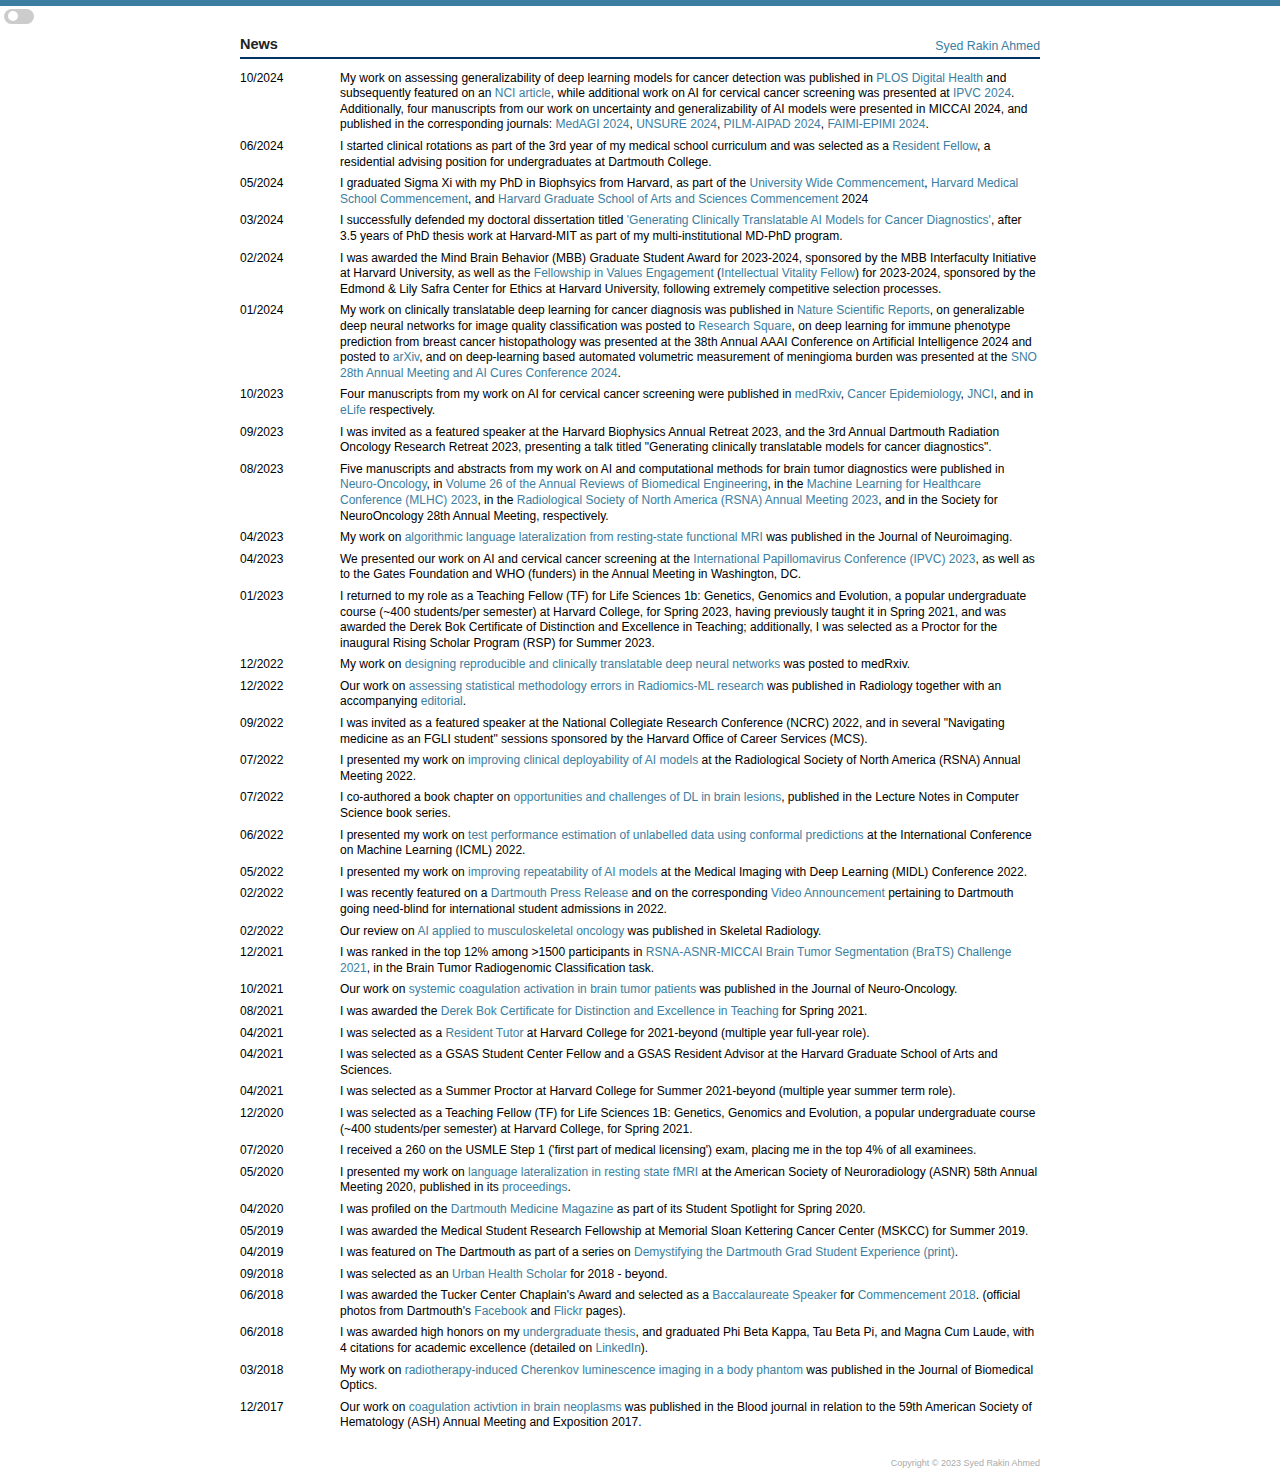
==== commit 23a7bf1f: "03-28-2025 update" ====
--- a/docs/news.html
+++ b/docs/news.html
@@ -37,7 +37,7 @@
 </div>
 <div class="news-item">
 <div class="news-left">05/2024</div>
-<div class="news-right">I graduated Sigma Xi with my PhD from Harvard (and MIT), and was selected to speak at one of the <a href="https://photos.app.goo.gl/CJn4YuUP62z79kc9A">Harvard Commencement Ceremonies</a> as part of Commencement 2024.</div>
+<div class="news-right">I graduated Sigma Xi with my PhD in Biophsyics from Harvard, as part of the <a href="https://drive.google.com/file/d/1QBbY3yzuSKG9M6TwtodA5uXLCD2Vnruv/preview">University Wide Commencement</a>, <a href="https://drive.google.com/file/d/10HesprAQXGE-RgoiKGv3XppBXMJvxxn-/preview">Harvard Medical School Commencement</a>, and <a href="https://drive.google.com/file/d/1qTySGLPS4J4h2cvjOJy-jbPa8D6xB6_Y/preview">Harvard Graduate School of Arts and Sciences Commencement</a> 2024</div>
 </div>
 <div class="news-item">
 <div class="news-left">03/2024</div>
--- a/docs/main.css
+++ b/docs/main.css
@@ -140,7 +140,7 @@
 
 /* SRA added 06-25-2024 */
 /* Start Videos */
-.videos {
+/* .videos {
     display: flex;
     flex-direction: column;
     align-items: center;
@@ -160,36 +160,36 @@
 .video {
     width: 48%;
     margin: 0.5%;
-}
+} */
 
 /* End Videos */
 
-/* SRA added 01-31-2025 */
+/* SRA added 01-23-2025; ensures correct proportions based on screen size */
 /* Start Videos */
-/* .videos {
+
+.videos {
     display: flex;
     flex-wrap: wrap;
     justify-content: space-around;
 }
 
-.video-row {
-    display: flex;
-    flex-wrap: wrap;
-    justify-content: space-around;
-    width: 100%;
-}
-
 .video {
-    flex: 1 1 45%; 
+    flex: 1 1 45%; /* Adjust the percentage as needed */
     margin: 10px;
     box-sizing: border-box;
 }
 
+.video iframe {
+    width: 100%;
+    height: auto;
+    aspect-ratio: 16/9; /* Maintain a 16:9 aspect ratio */
+}
+
 @media (max-width: 600px) {
     .video {
-        flex: 1 1 100%; 
-    }
-} */
+        flex: 1 1 100%; /* Full width on small screens */
+    }
+}
 
 /* End Videos */
 
@@ -336,11 +336,11 @@
         content: attr(alt);
     }
 
-    .slider { 
+    /* .slider { 
         opacity: 0;
         width: 0;
         height: 0;
-    }
+    } */
 }
 
 /* Mode switch */
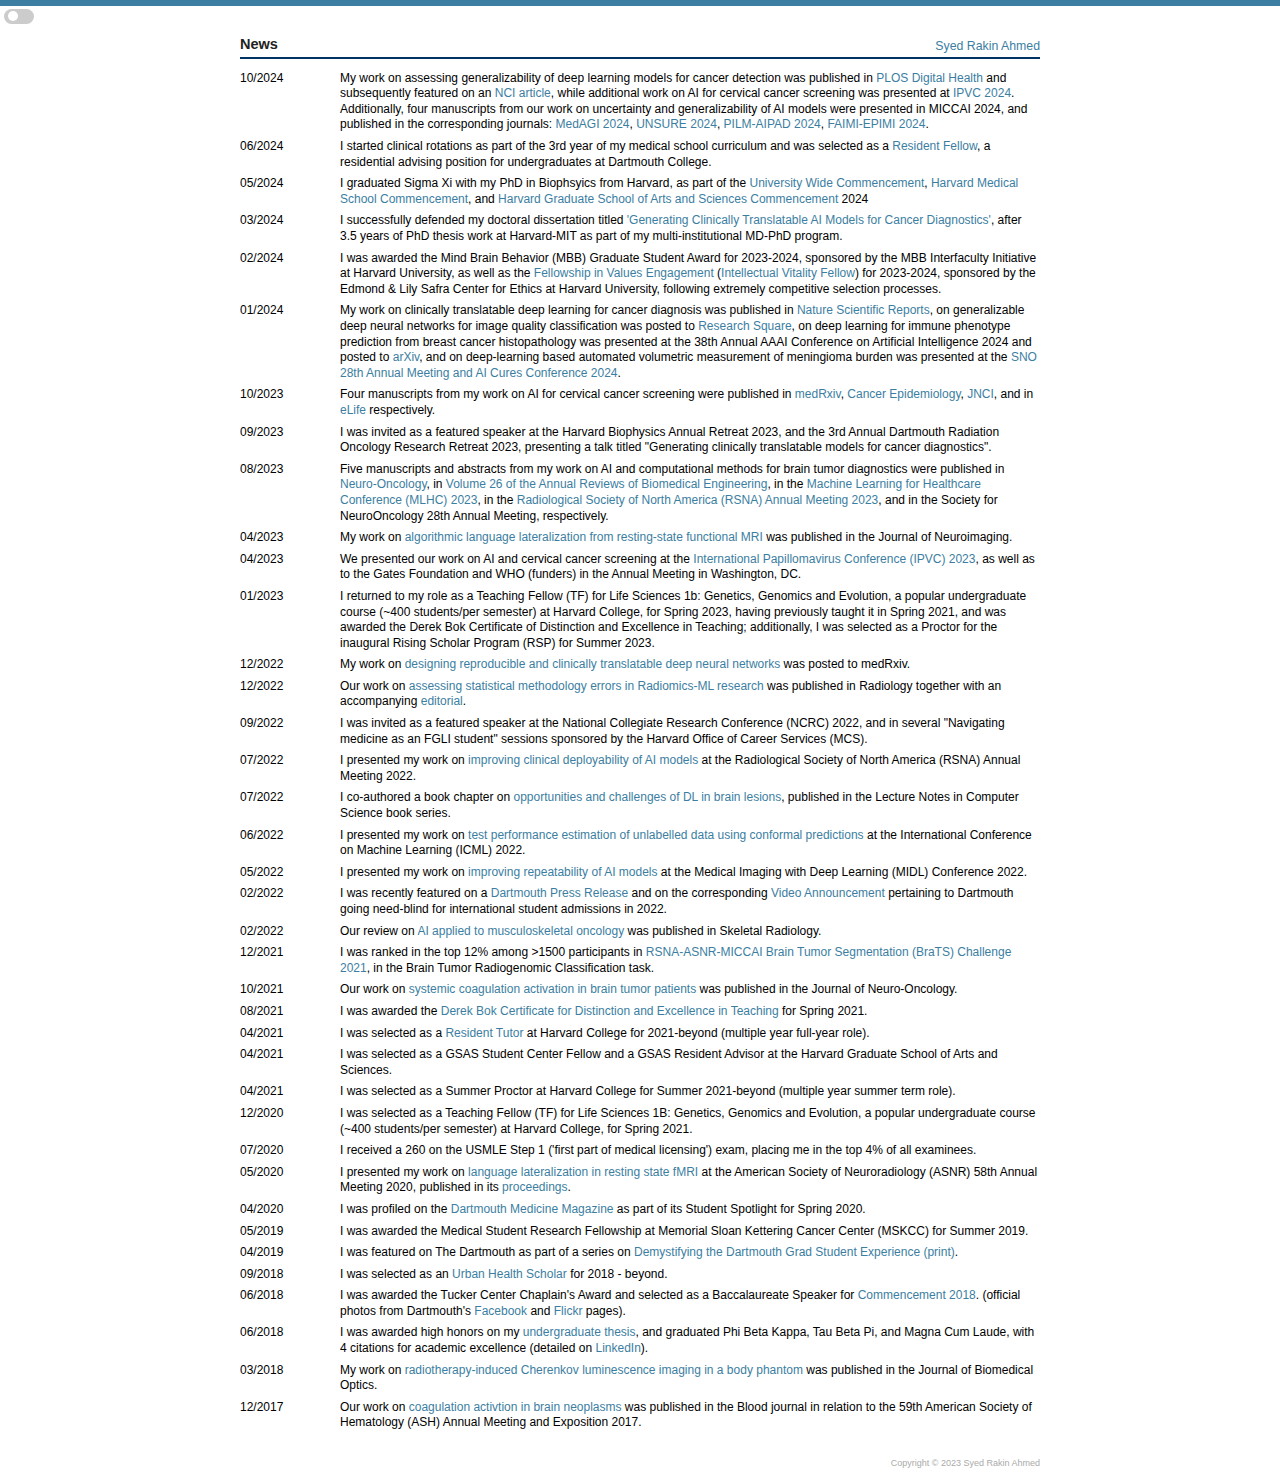
==== commit ff660c31: "04-02-2025 update" ====
--- a/docs/news.html
+++ b/docs/news.html
@@ -165,7 +165,7 @@
 </div>
 <div class="news-item">
 <div class="news-left">06/2018</div>
-<div class="news-right">I was awarded the Tucker Center Chaplain's Award and selected as a <a href="https://youtu.be/3VV-LYKeQTQ?t=1387">Baccalaureate Speaker</a> for <a href="https://www.facebook.com/photo/?fbid=10156223691981125&set=a.10156223672516125">Commencement 2018</a>. (official photos from Dartmouth's <a href="https://www.facebook.com/media/set/?set=a.10156223672516125&type=3">Facebook</a> and <a href="https://www.flickr.com/photos/dartmouthflickr/27909081767/in/photostream/">Flickr</a> pages).</div>
+<div class="news-right">I was awarded the Tucker Center Chaplain's Award and selected as a Baccalaureate Speaker for <a href="https://www.facebook.com/photo/?fbid=10156223691981125&set=a.10156223672516125">Commencement 2018</a>. (official photos from Dartmouth's <a href="https://www.facebook.com/media/set/?set=a.10156223672516125&type=3">Facebook</a> and <a href="https://www.flickr.com/photos/dartmouthflickr/27909081767/in/photostream/">Flickr</a> pages).</div>
 </div>
 <div class="news-item">
 <div class="news-left">06/2018</div>
